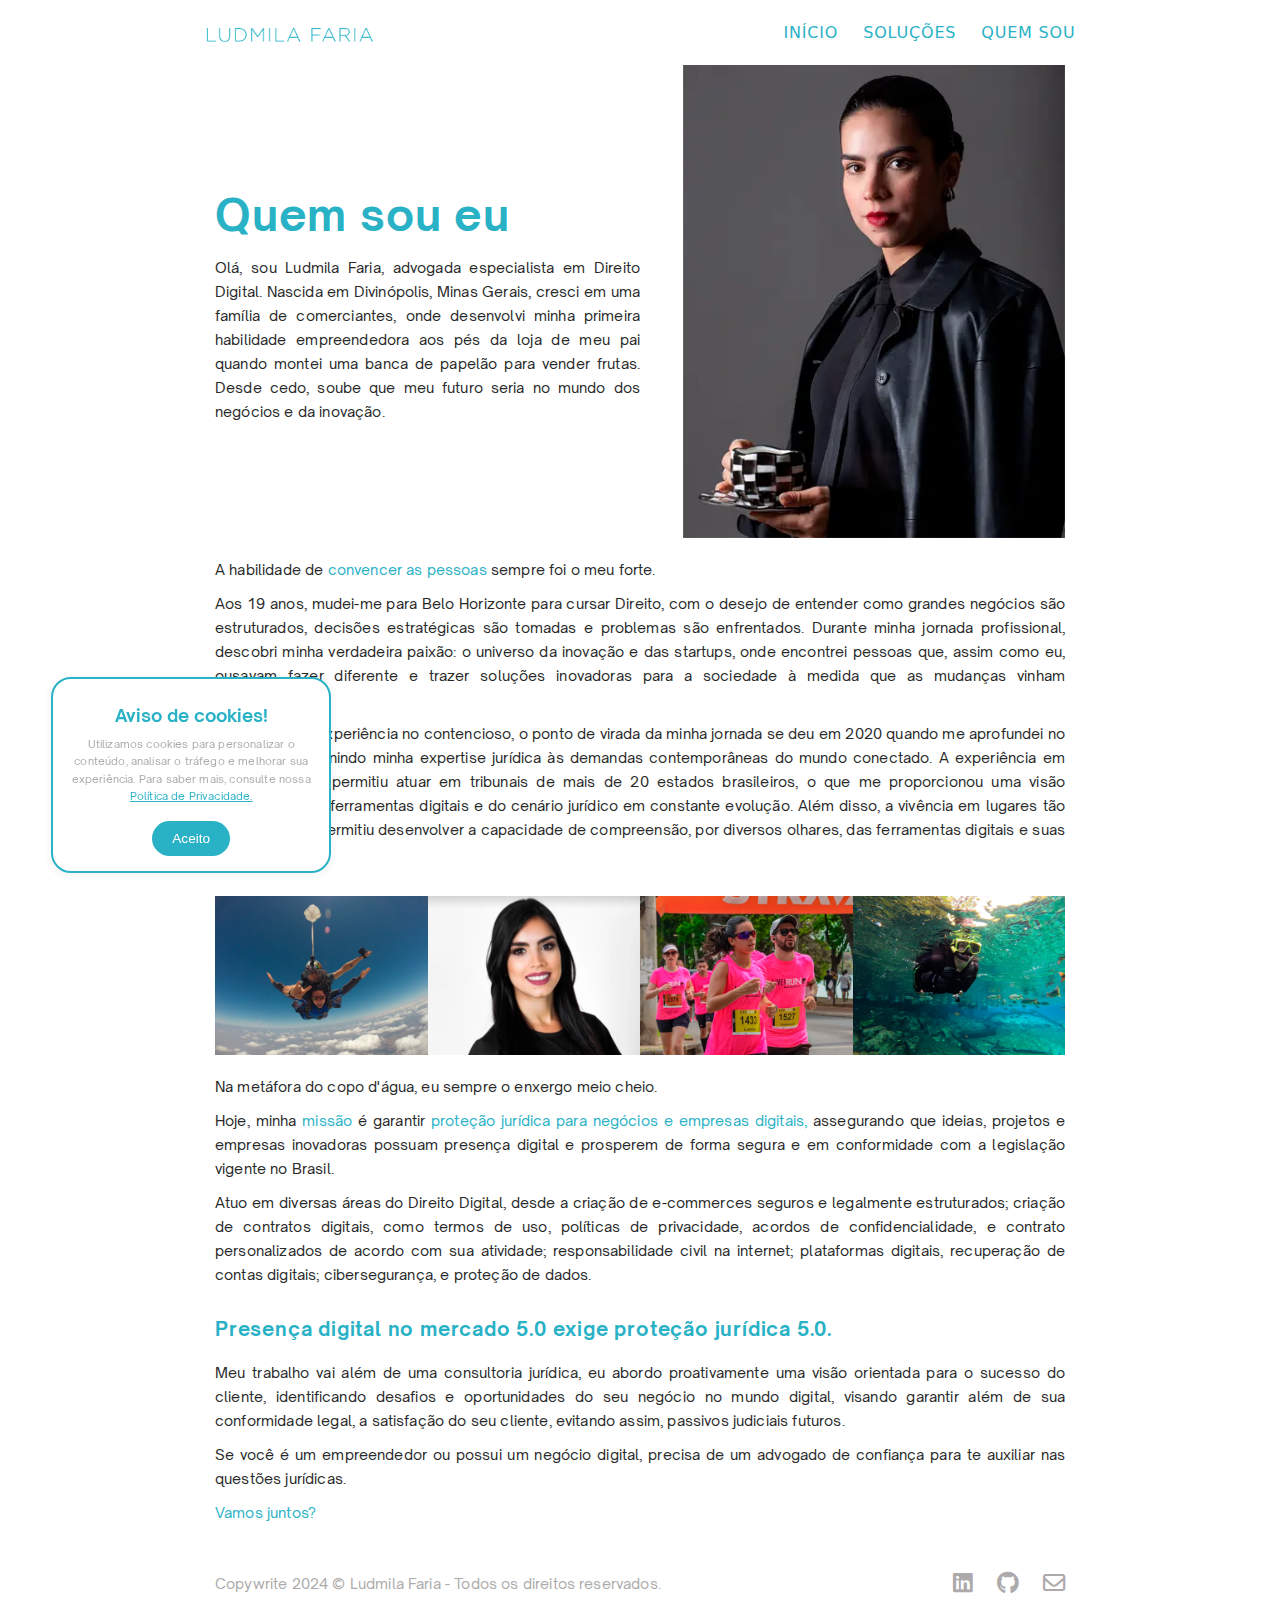
==== quem.html @ ea0d4ac2 "style new page quem" ====
<!DOCTYPE html>
<html lang="pt-br">
<head>
    <meta charset="UTF-8"> 
    <meta name="viewport" content="width=device-width, initial-scale=1.0">
    <meta http-equiv="X-UA-Compatible"content="ie=edge"> 
    <meta name="description" content="Direito digital com Ludmila Faria">
    <meta name="keywords" content="ludmila faria, advogada, direito ,quem sou">
    <meta name="author" content="tulio faria">
    <link rel="shortcut icon" href="assets/img/favcom-advogada-ludmila-faria.svg">
    <link rel="stylesheet" href="assets/css/style-quem.css">
    <title>Quem sou</title>
    <link rel="stylesheet" href="https://cdnjs.cloudflare.com/ajax/libs/font-awesome/6.5.2/css/all.min.css">
</head>
<body>
    <header>
        <nav>
            <div class="header">
                <div class="logo">
                    <a href="https://www.ludmilafaria.com">
                        <img src="assets/img/LOGOB.png" alt="logotipo-naming-ludmilafaria">
                    </a>
                </div>
                <div class="navlinks">
                    <ul>
                        <li><a href="https://www.ludmilafaria.com">INÍCIO</a></li>
                        <li><a href="">SOLUÇÕES</a></li>
                        <li><a href="https://www.ludmilafaria.com/quem">QUEM SOU</a></li>
                    </ul>
                </div>
            </div>
        </nav>

    <section class="quemsou">
        <div class="quemsou__txt">
            <h1>Quem sou eu</h1>
            <p>Olá, sou Ludmila Faria, advogada especialista em Direito Digital. Nascida em Divinópolis, Minas Gerais, cresci em uma família de comerciantes, onde desenvolvi minha primeira habilidade empreendedora aos pés da loja de meu pai quando montei uma banca de papelão para vender frutas. Desde cedo, soube que meu futuro seria no mundo dos negócios e da inovação.</p>
        </div>
        <div class="quemsou__img">
            <img src="assets/img/ludmilafaria-advogada-digital.webp">
        </div>
    </section>

    <article class="article">
        <div class="article__txt">
            <p>A habilidade de <span>convencer as pessoas</span> sempre foi o meu forte.</p>
            <p>Aos 19 anos, mudei-me para Belo Horizonte para cursar Direito, com o desejo de entender como grandes negócios são estruturados, decisões estratégicas são tomadas e problemas são enfrentados. Durante minha jornada profissional, descobri minha verdadeira paixão: o universo da inovação e das startups, onde encontrei pessoas que, assim como eu, ousavam fazer diferente e trazer soluções inovadoras para a sociedade à medida que as mudanças vinham acontecendo.</p>
            <p>Após anos de experiência no contencioso, o ponto de virada da minha jornada se deu em 2020 quando me aprofundei no Direito Digital, unindo minha expertise jurídica às demandas contemporâneas do mundo conectado. A experiência em São Paulo, me permitiu atuar em tribunais de mais de 20 estados brasileiros, o que me proporcionou uma visão abrangente das ferramentas digitais e do cenário jurídico em constante evolução. Além disso, a vivência em lugares tão diferentes me permitiu desenvolver a capacidade de compreensão, por diversos olhares, das ferramentas digitais e suas utilidades.</p>
        </div>
    </article>

    <figure class="imgshow">
        <img src ="assets/img/air-ludmila-faria-direito-advogada-quemsou.webp" alt=" ludmila faria aventura" class="photoreview" id="p1">
        <img src ="assets/img/university-ludmila-faria-advogada-oab-quemsou.png" alt="ludmila estudante de direito" class="photoreview" id="p2">
        <img src ="assets/img/running-ludmila-faria-direito-advogada-quemsou.png" alt=" avogada ludmila corrida de rua" class="photoreview" id="p3">
        <img src ="assets/img/river-advogada-direito-vidasocial-quemsou-aventura.webp" alt="férias mergulho advogada ludmila" class="photoreview" id="p4">
    </figure>

    <article class="article2">
        <div class="article2__txt">
            <p>Na metáfora do copo d'água, eu sempre o enxergo meio cheio.</p>
            <p>Hoje, minha <span>missão</span> é garantir <span>proteção jurídica para negócios e empresas digitais,</span> assegurando que ideias, projetos e empresas inovadoras possuam presença digital e prosperem de forma segura e em conformidade com a legislação vigente no Brasil.</p>
            <p>Atuo em diversas áreas do Direito Digital, desde a criação de e-commerces seguros e legalmente estruturados; criação de contratos digitais, como termos de uso, políticas de privacidade, acordos de confidencialidade, e contrato personalizados de acordo com sua atividade; responsabilidade civil na internet; plataformas digitais, recuperação de contas digitais; cibersegurança, e proteção de dados.</p>
            <h3 id="animation"><span>Presença digital no mercado 5.0 exige proteção jurídica 5.0.</span> </h3>
            <p>Meu trabalho vai além de uma consultoria jurídica, eu abordo proativamente uma visão orientada para o sucesso do cliente, identificando desafios e oportunidades do seu negócio no mundo digital, visando garantir além de sua conformidade legal, a satisfação do seu cliente, evitando assim, passivos judiciais futuros.</p>
            <p>Se você é um empreendedor ou possui um negócio digital, precisa de um advogado de confiança para te auxiliar nas questões jurídicas.</p>
            <p><span>Vamos juntos?</span></p>
        </div>
    </article>

    <div class="button">
        <a id="goback">Voltar ao início</a>
    </div>

    <footer>
        <div class="footer">
            <div class="footer__txt">
                <p>Copywrite 2024 © Ludmila Faria - Todos os direitos reservados.</p>
            </div>
            <div class="footer__icons">
                <a href="https://www.linkedin.com/in/ludmilafariabarbosa/" target="_blank"><i class="fa-brands fa-linkedin"></i></a>
                <a href="https://github.com/tuliofariabarbosa" target="_blank"><i class="fa-brands fa-github"></i></a>
                <a href="mailto:contato@ludmilafaria.com" target="_blank"><i class="fa-regular fa-envelope"></i></a>
            </div>
        </div>
    </footer>

    <div class="cookies" id="cookies">
        <div class="cookies__content">
            <h2>Aviso de cookies!</h2>
            <p>Utilizamos cookies para personalizar o conteúdo, analisar o tráfego e melhorar sua experiência. Para saber mais, consulte nossa <a href="https://www.google.com">Política de Privacidade.</a></p>
            <div class="cookies__content--btn">
                <button onclick="accepted()">Aceito</button>
            </div>
        </div>        
    </div>
    <script src="assets/js/script.js"></script>
</body>
</html>
---- assets/css/style-quem.css ----
*{
    margin:0;
    padding:0;
    box-sizing: border-box;
}

@layer general-parameters{
    /* Fontes utilizadas */
        @font-face {
            font-family: oso-black;
            src: url(../fonts/OpenSauceOne-Black.ttf) format(truetype);
            font-weight: normal;
            font-style: normal;
        }
    
        @font-face {
            font-family: oso-medium;
            src: url(../fonts/OpenSauceOne-Medium.ttf) format(truetype);
            font-weight: normal;
            font-style: normal;
        }
    
        @font-face {
            font-family: oso-bold;
            src: url(../fonts/OpenSauceOne-Bold.ttf) format(truetype);
            font-weight: normal;
            font-style: normal;
        }
    
        @font-face {
            font-family: oso-regular;
            src: url(../fonts/OpenSauceOne-Regular.ttf) format(truetype);
            font-weight: normal;
            font-style: normal;
        }
    
        @font-face {
            font-family: oso-light;
            src: url(../fonts/OpenSauceOne-Light.ttf) format(truetype);
            font-weight: normal;
            font-style: normal;
        }
    
        @font-face {
            font-family: ps-black;
            src: url(../fonts/ProductSans-Black.ttf) format(truetype);
            font-weight: normal;
            font-style: normal;
        }
    
        @font-face {
            font-family: ps-bold;
            src: url(../fonts/OpenSauceOne-Bold.ttf) format(truetype);
            font-weight: normal;
            font-style: normal;
        }
    
        @font-face {
            font-family: ps-medium;
            src: url(../fonts/ProductSans-Medium.ttf) format(truetype);
            font-weight: normal;
            font-style: normal;
        }
    
        @font-face {
            font-family: ps-regular;
            src: url(../fonts/ProductSans-Regular.ttf) format(truetype);
            font-weight: normal;
            font-style: normal;
        }
    
        :root{
            --cor-enfatica: #29b1c6;
            --cor-texto: #292929;
            --cor-textosecundaria: #acaaaa;
        }

        p::selection{
            background-color: var(--cor-enfatica);
            color: white;
        }
}
.header{
    display: none;
}

.quemsou{
    display: flex;
    flex-direction: column;
    align-items: center;
    align-content: center;
}

.quemsou__txt{
    max-width: 90%;
}

.quemsou__txt h1{
    font-size: 2.7rem;
    color: var(--cor-enfatica);
    font-family: ps-bold;
    padding: 35px 0px 15px 0px;
    text-align: center;
    letter-spacing: 0.05rem;
}

.quemsou__txt p{
    font-size: 0.8rem;
    color: var(--cor-texto);
    font-family: oso-regular;
    line-height: 1.5rem;
    text-align: justify;
    padding-bottom: 20px;
    max-width: 365px;
}

.quemsou__img{
    display: flex;
    justify-content: center;
    align-items: center;
}

.quemsou__img img{
    width: 90%;
}

.article{
    display: flex;
    flex-direction: column;
    align-items: center;
    align-content: center;
}

.article__txt{
    font-size: 0.8rem;
    color: var(--cor-texto);
    font-family: oso-regular;
    line-height: 1.5rem;
    text-align: justify;
    max-width: 90%;
    padding: 15px 0px 25px 0px;
}

.article__txt p{
    padding: 5px 0px;
    max-width: 365px;
}

.article h2{
    font-size: 1.9rem;
    letter-spacing: 0.05rem;
    color: var(--cor-enfatica);
    font-family: ps-bold;
    padding: 25px 0px 15px 0px;
    text-align: center;
}

h3{
    font-size: 1.2rem;
    font-family: ps-bold;
    letter-spacing: 0.05rem;
    color: var(--cor-enfatica);
    max-width: 365px;
    text-align: justify;
    padding: 25px 0px 15px 0px;
}



span{
    color: var(--cor-enfatica);
}

.imgshow{
  display: flex;
  justify-content: center;
  align-items: center;
  flex-wrap: wrap;
  width: 90%;
  max-width: 365px;
  margin: auto;
  gap: 10px;
}

.photoreview{ 
    max-width: 48%;
}

.article2{
    display: flex;
    flex-direction: column;
    align-items: center;
    align-content: center;
}

.article2__txt{
    font-size: 0.8rem;
    color: var(--cor-texto);
    font-family: oso-regular;
    line-height: 1.5rem;
    text-align: justify;
    max-width: 90%;
    padding: 15px 0px 25px 0px;
}

.article2 h2{
    font-size: 1.9rem;
    color: var(--cor-enfatica);
    font-family: ps-bold;
    padding: 25px 0px 15px 0px;
    text-align: center;
    max-width: 365px;
}

.article2__txt p{
    padding: 5px 0px;
    max-width: 365px;
}

#goback{
    padding: 13px 38px 13px 38px;
    letter-spacing: 0.06rem;
    background-color: var(--cor-enfatica) ;
    border: none;
    color: white;
    border-radius: 23px;
    text-decoration: none;
    font-size:0.8rem;  
    cursor: pointer;
    font-family: ps-bold;
}

.button{
    display: flex;
    justify-content: center;
    align-items: center;
    max-width: 90%;
    width: 100%;
    padding-bottom: 40px;
}

.footer{
    display: flex;
    justify-content: center;
    align-items: center;
    flex-direction: column;
}

.footer__txt{
    font-size: 0.7rem;
    font-family: oso-regular;
    color: var(--cor-textosecundaria) ;
    letter-spacing: 0.03rem;
    padding: 20px 0px 20px 0px;
    text-align: center;
    max-width: 385px;
}

.footer__icons a{
    font-size: 1.4rem;
    color: var(--cor-textosecundaria);
    align-items: center;
    padding: 20px 10px 30px 10px;
}

.footer__icons a i:hover{
    color:var(--cor-enfatica);
    transform:scale(1.18,1.18);
    transition: .2s; 
}

.cookies{
    display: none;
}
.cookies.show{
    display: block;
}

.cookies__content{
    position: fixed;
    bottom:3%;
    left: 4%;
    width: 95%;
    max-width: 280px;
    background: #fff;
    padding: 15px 15px 15px 15px;
    border-radius: 20px;
    box-shadow: 0px 2px 2px 5px rgba(0,0,0,0.02);
    border: solid 2px #29b1c6;
    display: flex;
    flex-direction: column;
    justify-content: center;
    align-items: center;
}

.cookies__content h2{
    margin: 10px 0px;
    font-size: 1.1rem;
    color: var(--cor-enfatica);
    text-align: center;
    font-family: ps-bold;
}

.cookies__content p{
    margin: 0px 0px 15px 0px;
    color: var(--cor-textosecundaria);
    font-size: 0.67rem;
    text-align: center;
    font-family: oso-regular;
    line-height: 1.1rem;
}

.cookies__content p a{
    color: var(--cor-enfatica);
}

.cookies__content--btn button{
    padding: 10px 20px;
    border:none;
    outline: none;
    font-size: 0.85rem;
    border-radius: 20px;
    cursor: pointer;
    color: white;
    background-color: #29b1c6;
}

.cookies__content--btn button:hover{
    transform: scale(0.92);
    transition: 0.2s;
}

/* formato tablet */
@media screen and (min-width: 768px) and (max-width: 1024px){
    .quemsou{
        display: grid;
        grid-template-columns: 1fr 1fr;
        width:850px ;
        max-width: 90%;
        margin: auto;
        padding-top: 50px;
    }

    .quemsou__txt{
        max-width: 500px;
    }

    .quemsou__txt p{
        max-width: 500px
    }

    .quemsou__img{
        display: flex;
        justify-content: flex-end;
    }

    .quemsou__txt h1{
        text-align: left;
    }

    .article{
        width:850px;
        max-width: 90%;
        margin: auto;
    }

    .article__txt{
        width: 100%;
        display: flex;
        flex-direction: column;
        max-width: 100%;
    }

    .article__txt h3{
        width:100%;
        max-width: 100%;

    }

    .article__txt h2{
        width:100%;
        max-width: 100%;
    }

    .article__txt p{
        width:100%;
        max-width: 100%;
    }

    .imgshow{
        max-width: 850px;
        gap: 32px;
    }

    .photoreview{
        width:100%;
    }

    .article2{
        width:850px;
        max-width: 90%;
        margin: auto;
    }

    .article2__txt{
        width: 100%;
        display: flex;
        flex-direction: column;
        max-width: 100%;
    }

    .article2__txt h3{
        width:100%;
        max-width: 100%;
    }

    .article2__txt h2{
        width:100%;
        max-width: 100%;
    }

    .article2__txt p{
        width:100%;
        max-width: 100%;
    }

    .footer{
    display: flex;
    justify-content: space-between;
    align-items: center;
    flex-direction: row;
    width: 850px;
    max-width: 90%;
    margin: auto;
    }

    .footer__icons a{
        padding: 20px 0px 30px 20px;
    }
}

/* formato desktop */
@media screen and (min-width: 1025px) and (max-width: 1440px){
    .header{
        display: flex;
        justify-content:space-around;
        align-items: center;
        height: 65px;
        position: fixed;
        top: 0;
        left: 0;
        width: 100%;
        background-color: white;
        z-index: 1;
    }

    p{
        font-size: 0.90rem;
        letter-spacing: 0.01rem;
    }

    .logo img{
        width: 170px;
        padding-top: 6px;
        display: flex;
        justify-content: flex-start;
    }

    .navlinks ul{
        display: flex;
        gap: 25px;
        justify-content: flex-end;
    }

    .navlinks ul li{
        list-style: none;
    }

    .navlinks ul li a{
        text-decoration: none;
        color: var(--cor-enfatica);
        font-family: system-ui, -apple-system, BlinkMacSystemFont, 'Segoe UI', Roboto, Oxygen, Ubuntu, Cantarell, 'Open Sans', 'Helvetica Neue', sans-serif;
        font-size: 1rem;
        letter-spacing: 0.05rem;
        cursor: pointer;
    }
    .navlinks ul li a:hover{
        color:var(--cor-textosecundaria);
        transition: .3s;
    }

    .quemsou{
        display: grid;
        grid-template-columns: 1fr 1fr;
        width:850px ;
        max-width: 90%;
        margin: auto;
        padding-top: 60px;
    }

    .quemsou__txt{
        max-width: 500px;
    }

    .quemsou__txt p{
        max-width: 500px;
        font-size: 0.90rem;
        letter-spacing: 0.01rem;
    }

    .quemsou__img{
        display: flex;
        justify-content: flex-end;
    }

    .quemsou__txt h1{
        text-align: left;
    }

    .article{
        width:850px;
        max-width: 90%;
        margin: auto;
    }

    .article__txt{
        width: 100%;
        display: flex;
        flex-direction: column;
        max-width: 100%;
    }

    .article__txt h3{
        width:100%;
        max-width: 100%;
    }

    .article__txt h2{
        width:100%;
        max-width: 100%;
    }

    .article__txt p{
        width:100%;
        max-width: 100%;
    }

    .imgshow{
        display: flex;
        justify-content: center;
        align-items: center;
        width: 90%;
        max-width: 850px;
        margin: auto;
        gap:0px;
    }

    #p1{
        transition: .5s;
    }

    #p1:hover{
        transform: scale(1.1);
    }

    #p2{
        transition: .5s;
    }

    #p2:hover{
        transform: scale(1.1);
    }

    #p3{
        transition: .5s;
    }

    #p3:hover{
        transform: scale(1.1);
    }

    #p4{
        transition: .5s;
    }

    #p4:hover{
        transform: scale(1.1);
    }

    .photoreview{
        width:25%;
    }

    .article2{
        width:850px;
        max-width: 90%;
        margin: auto;
    }

    .article2__txt{
        width: 100%;
        display: flex;
        flex-direction: column;
        max-width: 100%;
    }

    .article2__txt h3{
        width:100%;
        max-width: 100%;
    }

    .article2__txt h2{
        width:100%;
        max-width: 100%;
    }

    .article2__txt p{
        width:100%;
        max-width: 100%;
    }

    .footer{
    display: flex;
    justify-content: space-between;
    align-items: center;
    flex-direction: row;
    width: 850px;
    max-width: 90%;
    margin: auto;
    }

    .footer__icons a{
        padding: 20px 0px 30px 20px;
    }

    .footer__txt{
        max-width: 500px;
    }

    .button{
        display: none;
    }
}

/* * widescreen */
@media screen and (min-width: 1441px){
    .header{
        display: flex;
        justify-content:space-around;
        align-items: center;
        height: 65px;
        position: fixed;
        top: 0;
        left: 0;
        width: 100%;
        background-color: white;
        z-index: 1;
        padding: 0px 120px;
    }

    p{
        font-size: 0.90rem;
        letter-spacing: 0.01rem;
    }

    .logo img{
        width: 170px;
        padding-top: 6px;
        display: flex;
        justify-content: flex-start;
    }

    .navlinks ul{
        display: flex;
        gap: 25px;
        justify-content: flex-end;
    }

    .navlinks ul li{
        list-style: none;
    }

    .navlinks ul li a{
        text-decoration: none;
        color: var(--cor-enfatica);
        font-family: system-ui, -apple-system, BlinkMacSystemFont, 'Segoe UI', Roboto, Oxygen, Ubuntu, Cantarell, 'Open Sans', 'Helvetica Neue', sans-serif;
        font-size: 1rem;
        letter-spacing: 0.05rem;
        cursor: pointer;
    }
    .navlinks ul li a:hover{
        color:var(--cor-textosecundaria);
        transition: .3s;
    }

    .quemsou{
        display: grid;
        grid-template-columns: 1fr 1fr;
        width:1050px ;
        max-width: 90%;
        margin: auto;
        padding-top: 80px;
    }

    .quemsou__txt{
        max-width: 500px;
    }

    .quemsou__txt p{
        max-width: 500px;
        font-size: 0.90rem;
        letter-spacing: 0.01rem;
    }

    .quemsou__img{
        display: flex;
        justify-content: flex-end;
    }

    .quemsou__txt h1{
        text-align: left;
    }

    .article{
        width:1050px;
        max-width: 90%;
        margin: auto;
    }

    .article__txt{
        width: 100%;
        display: flex;
        flex-direction: column;
        max-width: 100%;
    }

    .article__txt h3{
        width:100%;
        max-width: 100%;
    }

    .article__txt h2{
        width:100%;
        max-width: 100%;
    }

    .article__txt p{
        width:100%;
        max-width: 100%;
    }

    .imgshow{
        display: flex;
        justify-content: center;
        align-items: center;
        width: 90%;
        max-width: 1050px;
        margin: auto;
        gap:0px;
    }

    #p1{
        transition: .5s;
    }

    #p1:hover{
        transform: scale(1.1);
    }

    #p2{
        transition: .5s;
    }

    #p2:hover{
        transform: scale(1.1);
    }

    #p3{
        transition: .5s;
    }

    #p3:hover{
        transform: scale(1.1);
    }

    #p4{
        transition: .5s;
    }

    #p4:hover{
        transform: scale(1.1);
    }

    .photoreview{
        width:25%;
        padding: 10px 10px 15px 10px;
    }

    .article2{
        width:1050px;
        max-width: 90%;
        margin: auto;
    }

    .article2__txt{
        width: 100%;
        display: flex;
        flex-direction: column;
        max-width: 100%;
    }

    .article2__txt h3{
        width:100%;
        max-width: 100%;
    }

    .article2__txt h2{
        width:100%;
        max-width: 100%;
    }

    .article2__txt p{
        width:100%;
        max-width: 100%;
    }

    .footer{
    display: flex;
    justify-content: space-between;
    align-items: center;
    flex-direction: row;
    width: 1050px;
    max-width: 90%;
    margin: auto;
    }

    .footer__icons a{
        padding: 20px 0px 30px 20px;
    }

    .footer__txt{
        max-width: 500px;
    }

    .button{
        display: none;
    }
}
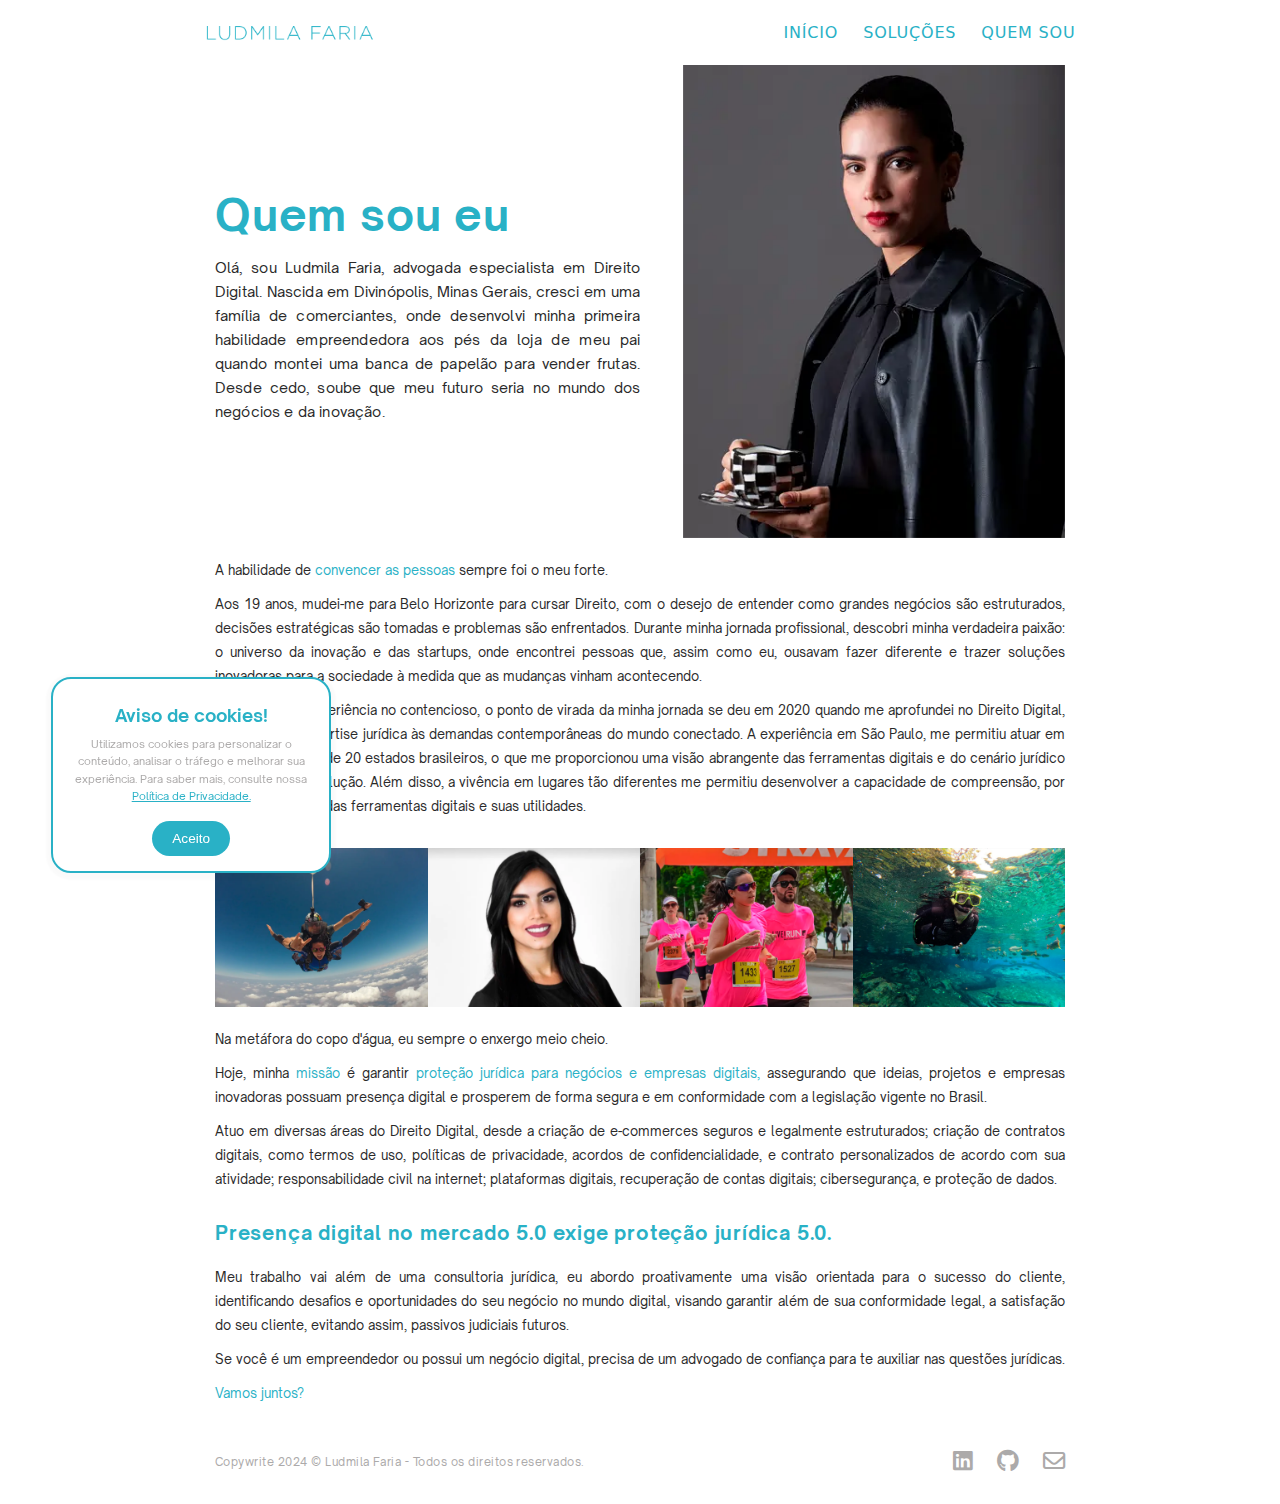
==== commit 66cdd7c8: "refactir links" ====
--- a/quem.html
+++ b/quem.html
@@ -25,11 +25,12 @@
                     <ul>
                         <li><a href="https://www.ludmilafaria.com">INÍCIO</a></li>
                         <li><a href="">SOLUÇÕES</a></li>
-                        <li><a href="https://www.ludmilafaria.com/quem">QUEM SOU</a></li>
+                        <li><a href="quem.html">QUEM SOU</a></li>
                     </ul>
                 </div>
             </div>
         </nav>
+    </header>
 
     <section class="quemsou">
         <div class="quemsou__txt">
@@ -69,7 +70,7 @@
     </article>
 
     <div class="button">
-        <a id="goback">Voltar ao início</a>
+        <a id="goback" href="index.html">Voltar ao início</a>
     </div>
 
     <footer>
--- a/assets/css/style-quem.css
+++ b/assets/css/style-quem.css
@@ -454,22 +454,14 @@
         z-index: 1;
     }
 
-    p{
-        font-size: 0.90rem;
-        letter-spacing: 0.01rem;
-    }
-
     .logo img{
         width: 170px;
         padding-top: 6px;
-        display: flex;
-        justify-content: flex-start;
     }
 
     .navlinks ul{
         display: flex;
         gap: 25px;
-        justify-content: flex-end;
     }
 
     .navlinks ul li{
